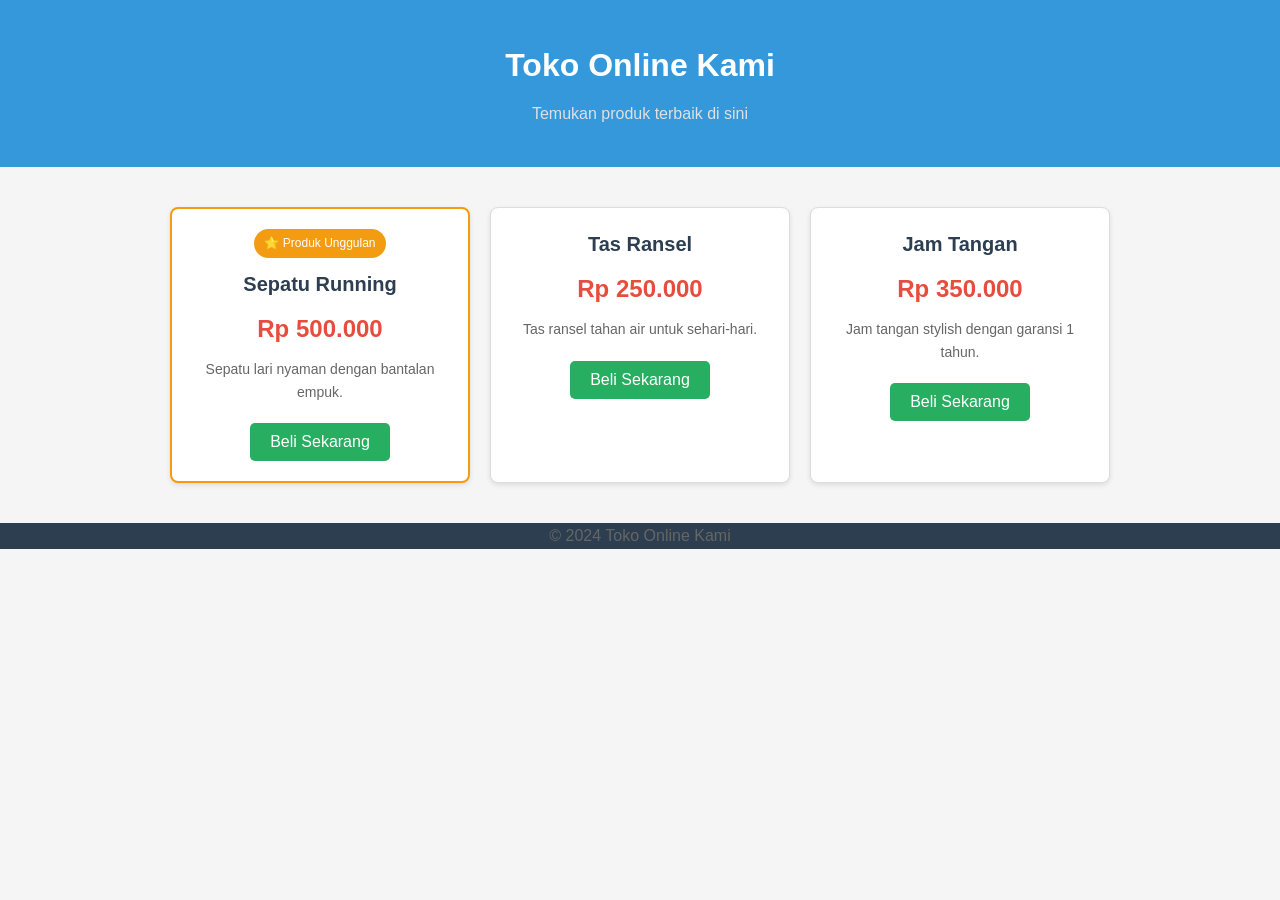
==== css/index.html @ 9759c899 "produk" ====
<!DOCTYPE html>
<html>
<head>
  <title>Daftar Produk</title>
  <link rel="stylesheet" href="style.css">
</head>
<body>
  
  <!-- Header dengan ID -->
  <header id="header-halaman">
    <h1>Toko Online Kami</h1>
    <p>Temukan produk terbaik di sini</p>
  </header>
  
  <!-- Container produk dengan class -->
  <div class="container-produk">
    
    <!-- Produk 1: Produk Unggulan (dengan ID) -->
    <div class="kartu-produk produk-unggulan" id="produk-1">
      <div class="badge-unggulan">⭐ Produk Unggulan</div>
      <h2 class="nama-produk">Sepatu Running</h2>
      <p class="harga">Rp 500.000</p>
      <p class="deskripsi">
        Sepatu lari nyaman dengan bantalan empuk.
      </p>
      <button class="tombol-beli">Beli Sekarang</button>
    </div>
    
    <!-- Produk 2 -->
    <div class="kartu-produk" id="produk-2">
      <h2 class="nama-produk">Tas Ransel</h2>
      <p class="harga">Rp 250.000</p>
      <p class="deskripsi">
        Tas ransel tahan air untuk sehari-hari.</p>
        <button class="tombol-beli">Beli Sekarang</button>
    </div>
    
    <!-- Produk 3 -->
    <div class="kartu-produk" id="produk-3">
      <h2 class="nama-produk">Jam Tangan</h2>
      <p class="harga">Rp 350.000</p>
      <p class="deskripsi">
        Jam tangan stylish dengan garansi 1 tahun.
      </p>
      <button class="tombol-beli">Beli Sekarang</button>
    </div>
    
  </div>
  
  <!-- Footer -->
  <footer id="footer-halaman">
    <p>&copy; 2024 Toko Online Kami</p>
  </footer>
  
</body>
</html>
---- css/style.css ----
/* 1. Selector Universal - Reset dasar */
* {
  margin: 0;
  padding: 0;
  box-sizing: border-box;
}

/* 2. Selector Elemen - Style dasar */
body {
  font-family: Arial, sans-serif;
  background-color: #f5f5f5;
  line-height: 1.6;
}

h1 {
  color: #2c3e50;
}

p {
  color: #666;
}

/* 3. Selector ID - Header unik */
#header-halaman {
  background-color: #3498db;
  color: white;
  text-align: center;
  padding: 40px 20px;
}

#header-halaman h1 {
  color: white;
  margin-bottom: 10px;
}

#header-halaman p {
  color: #e0e0e0;
}

/* 4. Selector Class - Container produk */
.container-produk {
  max-width: 1200px;
  margin: 40px auto;
  padding: 0 20px;
  display: flex;
  gap: 20px;
  flex-wrap: wrap;
  justify-content: center;
}

/* 5. Selector Class - Kartu produk */
.kartu-produk {
  background: white;
  border: 1px solid #ddd;
  border-radius: 8px;
  padding: 20px;
  width: 300px;
  text-align: center;
  box-shadow: 0 2px 5px rgba(0,0,0,0.1);
}

/* 6. Selector Descendant - Elemen dalam kartu */
.kartu-produk .nama-produk {
  color: #2c3e50;
  font-size: 20px;
  margin-bottom: 10px;
}

.kartu-produk .harga {
  color: #e74c3c;
  font-size: 24px;
  font-weight: bold;
  margin-bottom: 10px;
}

.kartu-produk .deskripsi {
  color: #666;
  font-size: 14px;
  margin-bottom: 20px;
}

.kartu-produk .tombol-beli {
  background-color: #27ae60;
  color: white;
  border: none;
  padding: 10px 20px;
  border-radius: 5px;
  cursor: pointer;
  font-size: 16px;
}

.kartu-produk .tombol-beli:hover {
  background-color: #219a52;
}

/* 7. Selector Class Gabungan - Produk unggulan */
.produk-unggulan {
  border: 2px solid #f39c12;
  position: relative;
}

.badge-unggulan {
  background-color: #f39c12;
  color: white;
  padding: 5px 10px;
  border-radius: 20px;
  font-size: 12px;
  display: inline-block;
  margin-bottom: 10px;
}

/* 8. Selector ID - Footer unik */
#footer-halaman {
  background-color: #2c3e50;
  color: white;
  text-align: center;
}
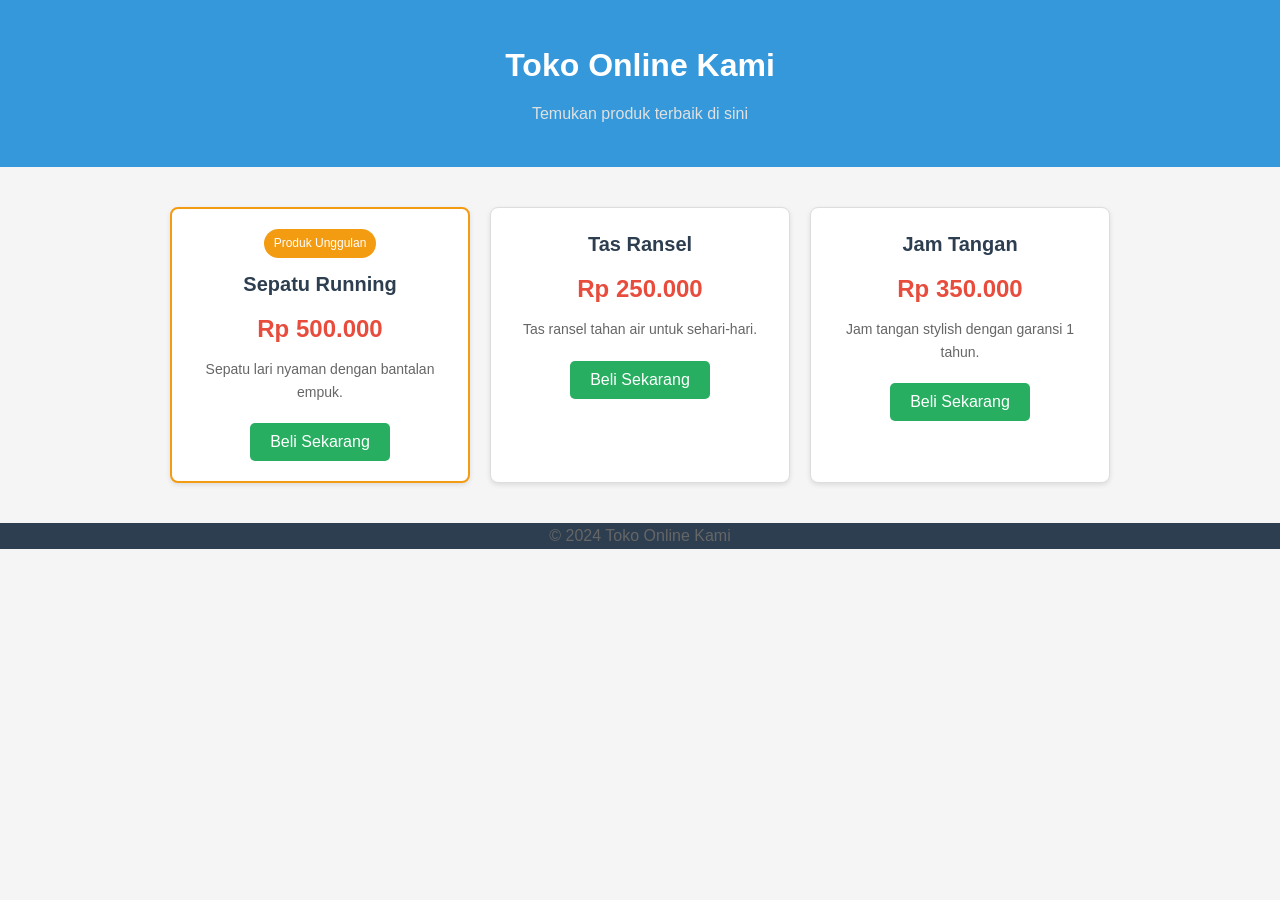
==== commit 872349c4: "kuliner" ====
--- a/css/index.html
+++ b/css/index.html
@@ -17,7 +17,7 @@
     
     <!-- Produk 1: Produk Unggulan (dengan ID) -->
     <div class="kartu-produk produk-unggulan" id="produk-1">
-      <div class="badge-unggulan">⭐ Produk Unggulan</div>
+      <div class="badge-unggulan">Produk Unggulan</div>
       <h2 class="nama-produk">Sepatu Running</h2>
       <p class="harga">Rp 500.000</p>
       <p class="deskripsi">
@@ -51,6 +51,6 @@
   <footer id="footer-halaman">
     <p>&copy; 2024 Toko Online Kami</p>
   </footer>
-  
+
 </body>
 </html>
